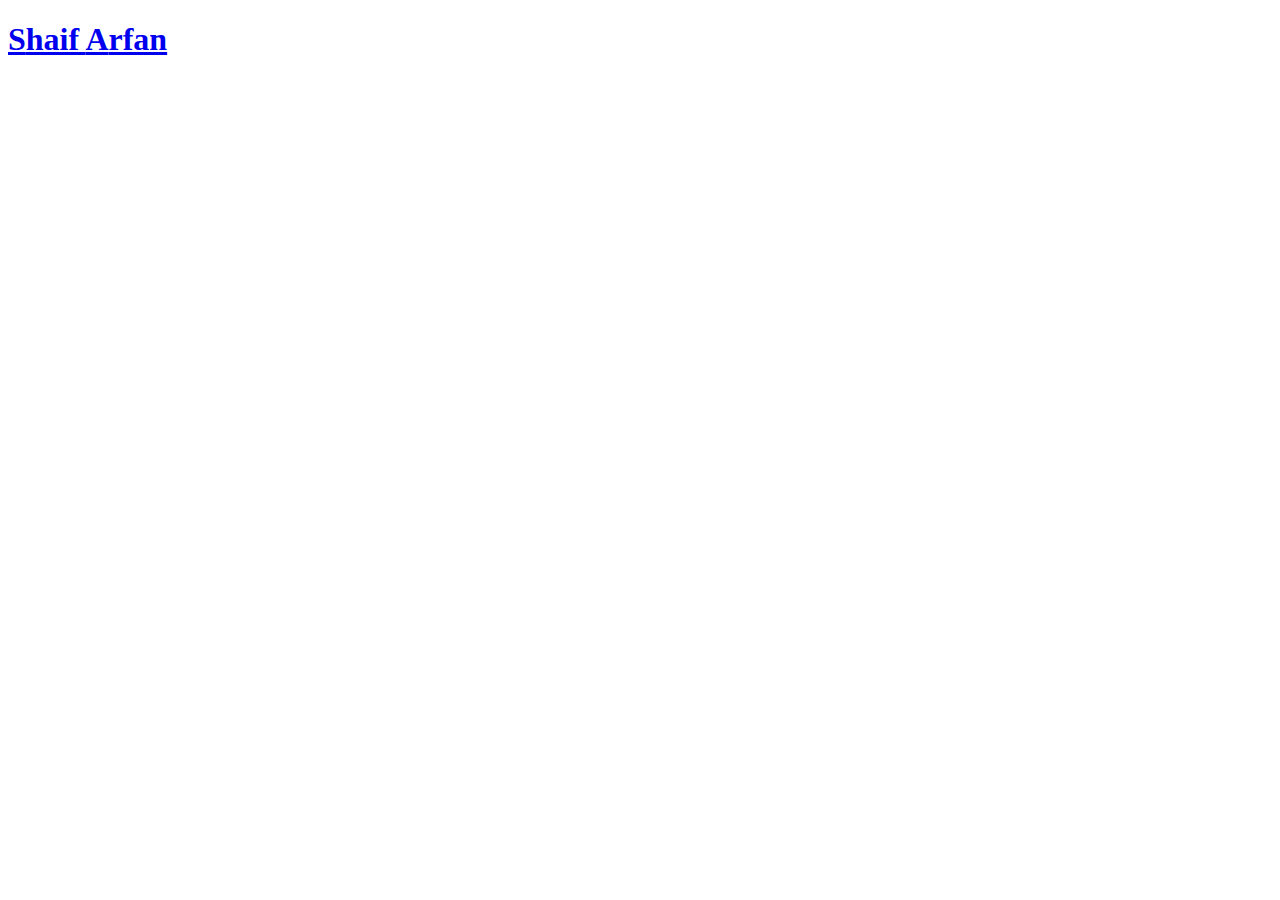
==== index.html @ 205c917c "Update index.html" ====
<!DOCTYPE html>
<html lang="en">

<head>
  <meta charset="UTF-8">
  <meta name="viewport" content="width=device-width, initial-scale=1.0">
  <link rel="stylesheet" href="styles.css">
  <title>Paracle Games</title>
</head>

<body>
  <!-- Header -->
  <section id="header">
    <div class="header container">
      <div class="nav-bar">
        <div class="brand">
          <a href="#hero">
            <h1><span>S</span>haif <span>A</span>rfan</h1>
          </a>
---- styles.css ----
/* navbar container */
  .navbar {
  overflow: hidden;
  background-color: #fc0303;
  font-family: Trebuchet MS;
  }

  /* links inside navbar */ 

  .navbar a {
  float: top;
  font-size: 16px;
  color: #ff9603;
  text-align: center;
  padding: 14px 16px;
  text-decoration: none;
  }

  /*dropdown container */
  .dropdown {
  float: center;
  overflow: hidden;
  }

  /* dropdpwn button */
  .dropdown .dropbtn {
  font-size 16px;
  border: 1px;
  outline: 1px;
  color: ff9603;
  padding: 14px 16px;
  background-colo: inherit;
  font-family: inherit;
  margin: 0;
  }

  .navbar a:hover ,
  .dropdown:hover .dropbtn {
  background-color: #0342ff;
  }

  /* dropdown content */

  .dropdown-content {
  display:none;
  position: absolute;
  background-color: #fc0303;
  min-width: 160px;
  box-shadow: 0px 8px 16px 0px rgba(0,0,0,0.2);
  z-index: 1;
  }

  /* links inside */
  .dropdown-content a {
  float: none;
  color: black;
  padding: 12px 16px;
  text-decoration: none;
  display: block;
  text-align: center;

  }

  .dropdown-content a:hover {
  background-color: #ddd;
  }

  .dropdown:hover .dropdown-content {
  display: block;
  }
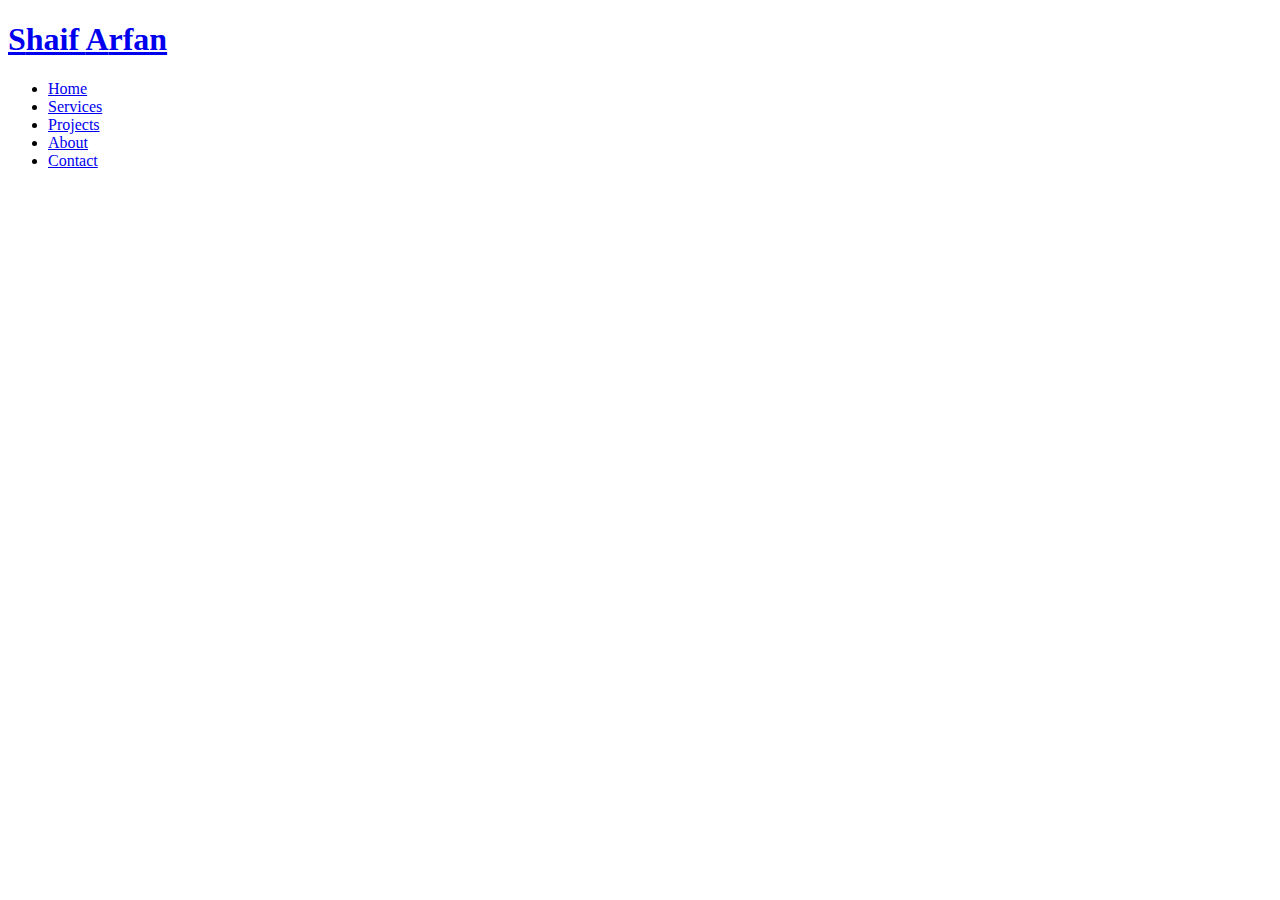
==== commit 57aa791a: "Update index.html" ====
--- a/index.html
+++ b/index.html
@@ -17,3 +17,19 @@
           <a href="#hero">
             <h1><span>S</span>haif <span>A</span>rfan</h1>
           </a>
+        </div>
+        <div class="nav-list">
+          <div class="hamburger">
+            <div class="bar"></div>
+          </div>
+          <ul>
+            <li><a href="#hero" data-after="Home">Home</a></li>
+            <li><a href="#services" data-after="Service">Services</a></li>
+            <li><a href="#projects" data-after="Projects">Projects</a></li>
+            <li><a href="#about" data-after="About">About</a></li>
+            <li><a href="#contact" data-after="Contact">Contact</a></li>
+          </ul>
+        </div>
+      </div>
+    </div>
+  </section>
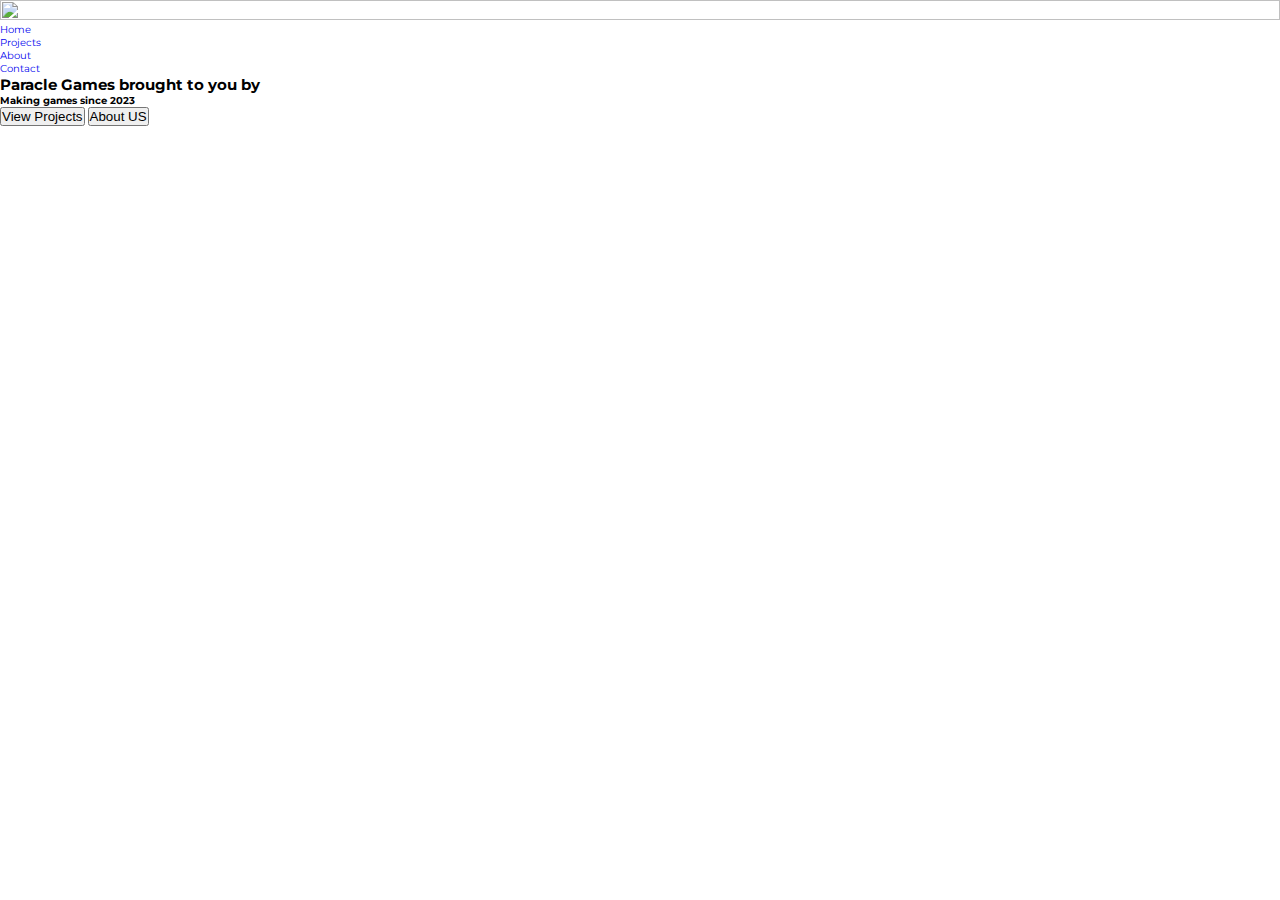
==== commit 60ae7f97: "Update index.html" ====
--- a/index.html
+++ b/index.html
@@ -1,35 +1,31 @@
 <!DOCTYPE html>
 <html lang="en">
-
-<head>
-  <meta charset="UTF-8">
-  <meta name="viewport" content="width=device-width, initial-scale=1.0">
-  <link rel="stylesheet" href="styles.css">
-  <title>Paracle Games</title>
-</head>
-
+<html>
+    <head>
+    <meta charset="UTF-8">
+    <title>Paracle Games</title>
+        <link rel="stylesheet" href='styles.css'>
+    </head>
 <body>
-  <!-- Header -->
-  <section id="header">
-    <div class="header container">
-      <div class="nav-bar">
-        <div class="brand">
-          <a href="#hero">
-            <h1><span>S</span>haif <span>A</span>rfan</h1>
-          </a>
+    <div class="banner">
+    <div class="navbar">
+        <img src="parcle-games-logo.png.png">
+        <ul>
+        <li><a href="#" data-after="Home">Home</a></li>
+        <li><a href="#" data-after="Projects">Projects</a></li>
+        <li><a href="#" data-after="About">About</a></li>
+        <li><a href="#" data-after="Contact">Contact</a></li>
+        </ul>
         </div>
-        <div class="nav-list">
-          <div class="hamburger">
-            <div class="bar"></div>
-          </div>
-          <ul>
-            <li><a href="#hero" data-after="Home">Home</a></li>
-            <li><a href="#services" data-after="Service">Services</a></li>
-            <li><a href="#projects" data-after="Projects">Projects</a></li>
-            <li><a href="#about" data-after="About">About</a></li>
-            <li><a href="#contact" data-after="Contact">Contact</a></li>
-          </ul>
+        
+    <div class="content">
+        <h2>Paracle Games brought to you by</h2>
+        <h4>Making games since 2023</h4>
+        <div>
+            <button type="button"><span></span>View Projects</button>
+            <button type="button"><span></span>About US</button>
         </div>
-      </div>
+        </div>
     </div>
-  </section>
+    </body>
+</html>
--- a/styles.css
+++ b/styles.css
@@ -1,70 +1,72 @@
-/* navbar container */
-  .navbar {
-  overflow: hidden;
-  background-color: #fc0303;
-  font-family: Trebuchet MS;
-  }
+@import 'https://fonts.googleapis.com/css?family=Montserrat:300, 400, 700&display=swap';
+* {
+	padding: 0;
+	margin: 0;
+	box-sizing: border-box;
+}
+html {
+	font-size: 10px;
+	font-family: 'Montserrat', sans-serif;
+	scroll-behavior: smooth;
+}
+a {
+	text-decoration: none;
+}
+.container {
+	min-height: 100vh;
+	width: 100%;
+	display: flex;
+	align-items: center;
+	justify-content: center;
+}
+img {
+	height: 100%;
+	width: 100%;
+	object-fit: cover;
+}
+p {
+	color: black;
+	font-size: 1.4rem;
+	margin-top: 5px;
+	line-height: 2.5rem;
+	font-weight: 300;
+	letter-spacing: 0.05rem;
+}
+.section-title {
+	font-size: 4rem;
+	font-weight: 300;
+	color: black;
+	margin-bottom: 10px;
+	text-transform: uppercase;
+	letter-spacing: 0.2rem;
+	text-align: center;
+}
+.section-title span {
+	color: crimson;
+}
 
-  /* links inside navbar */ 
-
-  .navbar a {
-  float: top;
-  font-size: 16px;
-  color: #ff9603;
-  text-align: center;
-  padding: 14px 16px;
-  text-decoration: none;
-  }
-
-  /*dropdown container */
-  .dropdown {
-  float: center;
-  overflow: hidden;
-  }
-
-  /* dropdpwn button */
-  .dropdown .dropbtn {
-  font-size 16px;
-  border: 1px;
-  outline: 1px;
-  color: ff9603;
-  padding: 14px 16px;
-  background-colo: inherit;
-  font-family: inherit;
-  margin: 0;
-  }
-
-  .navbar a:hover ,
-  .dropdown:hover .dropbtn {
-  background-color: #0342ff;
-  }
-
-  /* dropdown content */
-
-  .dropdown-content {
-  display:none;
-  position: absolute;
-  background-color: #fc0303;
-  min-width: 160px;
-  box-shadow: 0px 8px 16px 0px rgba(0,0,0,0.2);
-  z-index: 1;
-  }
-
-  /* links inside */
-  .dropdown-content a {
-  float: none;
-  color: black;
-  padding: 12px 16px;
-  text-decoration: none;
-  display: block;
-  text-align: center;
-
-  }
-
-  .dropdown-content a:hover {
-  background-color: #ddd;
-  }
-
-  .dropdown:hover .dropdown-content {
-  display: block;
-  }
+.cta {
+	display: inline-block;
+	padding: 10px 30px;
+	color: white;
+	background-color: transparent;
+	border: 2px solid crimson;
+	font-size: 2rem;
+	text-transform: uppercase;
+	letter-spacing: 0.1rem;
+	margin-top: 30px;
+	transition: 0.3s ease;
+	transition-property: background-color, color;
+}
+.cta:hover {
+	color: white;
+	background-color: crimson;
+}
+.brand h1 {
+	font-size: 3rem;
+	text-transform: uppercase;
+	color: white;
+}
+.brand h1 span {
+	color: crimson;
+}
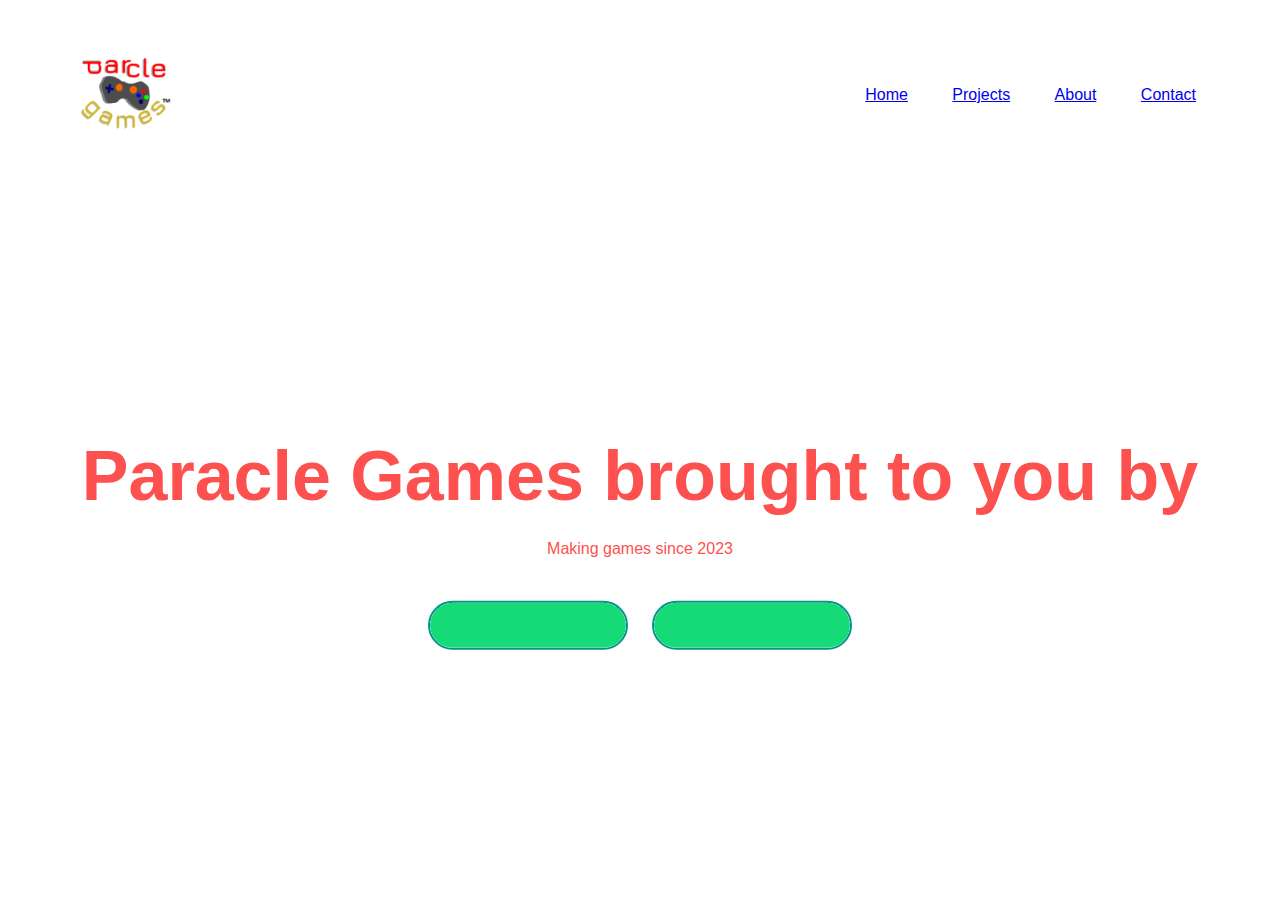
==== commit 178139a1: "Update index.html" ====
--- a/index.html
+++ b/index.html
@@ -3,24 +3,24 @@
 <html>
     <head>
     <meta charset="UTF-8">
-    <title>Paracle Games</title>
+    <title>Parcle Games</title>
         <link rel="stylesheet" href='styles.css'>
     </head>
 <body>
     <div class="banner">
     <div class="navbar">
-        <img src="parcle-games-logo.png.png">
+        <img src="background.png" class="logo">
         <ul>
-        <li><a href="#" data-after="Home">Home</a></li>
-        <li><a href="#" data-after="Projects">Projects</a></li>
-        <li><a href="#" data-after="About">About</a></li>
-        <li><a href="#" data-after="Contact">Contact</a></li>
+        <li><a href="https://github.com/Ultimatetinycellstuan/Ultimatetinycellstuan.github.io/pages/Home.html" data-after="Home">Home</a></li>
+        <li><a href="Projects.html" data-after="Projects">Projects</a></li>
+        <li><a href="About.html" data-after="About">About</a></li>
+        <li><a href="Contacts.html" data-after="Contact">Contact</a></li>
         </ul>
         </div>
         
     <div class="content">
-        <h2>Paracle Games brought to you by</h2>
-        <h4>Making games since 2023</h4>
+        <h1>Paracle Games brought to you by</h1>
+        <p>Making games since 2023</p>
         <div>
             <button type="button"><span></span>View Projects</button>
             <button type="button"><span></span>About US</button>
--- a/styles.css
+++ b/styles.css
@@ -1,72 +1,99 @@
-@import 'https://fonts.googleapis.com/css?family=Montserrat:300, 400, 700&display=swap';
-* {
-	padding: 0;
-	margin: 0;
-	box-sizing: border-box;
+*{
+    margin :0;
+    padding:0;
+    font-family: sans-serif;
 }
-html {
-	font-size: 10px;
-	font-family: 'Montserrat', sans-serif;
-	scroll-behavior: smooth;
+.banner{
+    width:100%;
+    height:100vh;
+    background-image:linear-
+        gradient(rgba(0,0,0,0.75)),rgba(0,0,0,0.75),url(background.png);
+    background-size: cover;
+    background-position: center;
 }
-a {
-	text-decoration: none;
+.navbar{
+    width:90%;
+    margin:auto;
+    padding: 35px 0;
+    display:flex;
+    align-items: center;
+    justify-content: space-between;
 }
-.container {
-	min-height: 100vh;
-	width: 100%;
-	display: flex;
-	align-items: center;
-	justify-content: center;
+.logo{
+    width:120px;
+    cursor:pointer;
 }
-img {
-	height: 100%;
-	width: 100%;
-	object-fit: cover;
+.navbar ul li{
+    list-style: none;
+    display: inline-block;
+    margin: 0 20px;
+    position: relative;
 }
-p {
-	color: black;
-	font-size: 1.4rem;
-	margin-top: 5px;
-	line-height: 2.5rem;
-	font-weight: 300;
-	letter-spacing: 0.05rem;
+.navbar ui li a{
+    text-decoration: none;
+    color:#fff;
+    text-transform: uppercase;
 }
-.section-title {
-	font-size: 4rem;
-	font-weight: 300;
-	color: black;
-	margin-bottom: 10px;
-	text-transform: uppercase;
-	letter-spacing: 0.2rem;
-	text-align: center;
+.navbar ui li::after{
+    content: '';
+    height:3px;
+    width: 100%;
+    background: #dcfc83;
+    position:absolute;
+    left:0;
+    bottom:-10px;
 }
-.section-title span {
-	color: crimson;
+.navbar ui li:hover::after{
+    width: 100%;
+    
 }
-
-.cta {
-	display: inline-block;
-	padding: 10px 30px;
-	color: white;
-	background-color: transparent;
-	border: 2px solid crimson;
-	font-size: 2rem;
-	text-transform: uppercase;
-	letter-spacing: 0.1rem;
-	margin-top: 30px;
-	transition: 0.3s ease;
-	transition-property: background-color, color;
+.content{
+    width: 100%;
+    position:absolute;
+    top: 50%;
+    transform: translateY(-30%);
+    text-align: center;
+    color: #fd514f;
 }
-.cta:hover {
-	color: white;
-	background-color: crimson;
+.content h1{
+    font-size: 70px;
+    margin-top: 80px;
 }
-.brand h1 {
-	font-size: 3rem;
-	text-transform: uppercase;
-	color: white;
+.content p{
+    margin: 20px;
+    font-weight: 100;
+    line-height: 25px;
+    
 }
-.brand h1 span {
-	color: crimson;
+button{
+    width: 200px;
+    padding: 15px 0;
+    text-align: center;
+    margin: 20px 10px;
+    border-radius: 25px;
+    font-weight: bold;
+    border:2px solid #009688;
+    background: transparent;
+    color:#0cf3dd;
+    cursor:pointer;
+    position: relative;
+    overflow: hidden;
+    
 }
+span{
+    background: #16d977;
+    height:100%;
+    width:100%;
+    border-radius: 25px;
+    position: absolute;
+    left: 0;
+    bottom:0;
+    z-index: 1;
+    transition: 0.5s;
+}
+button:hover span{
+    width: 100%
+}
+button:hover{
+    border: none;
+}
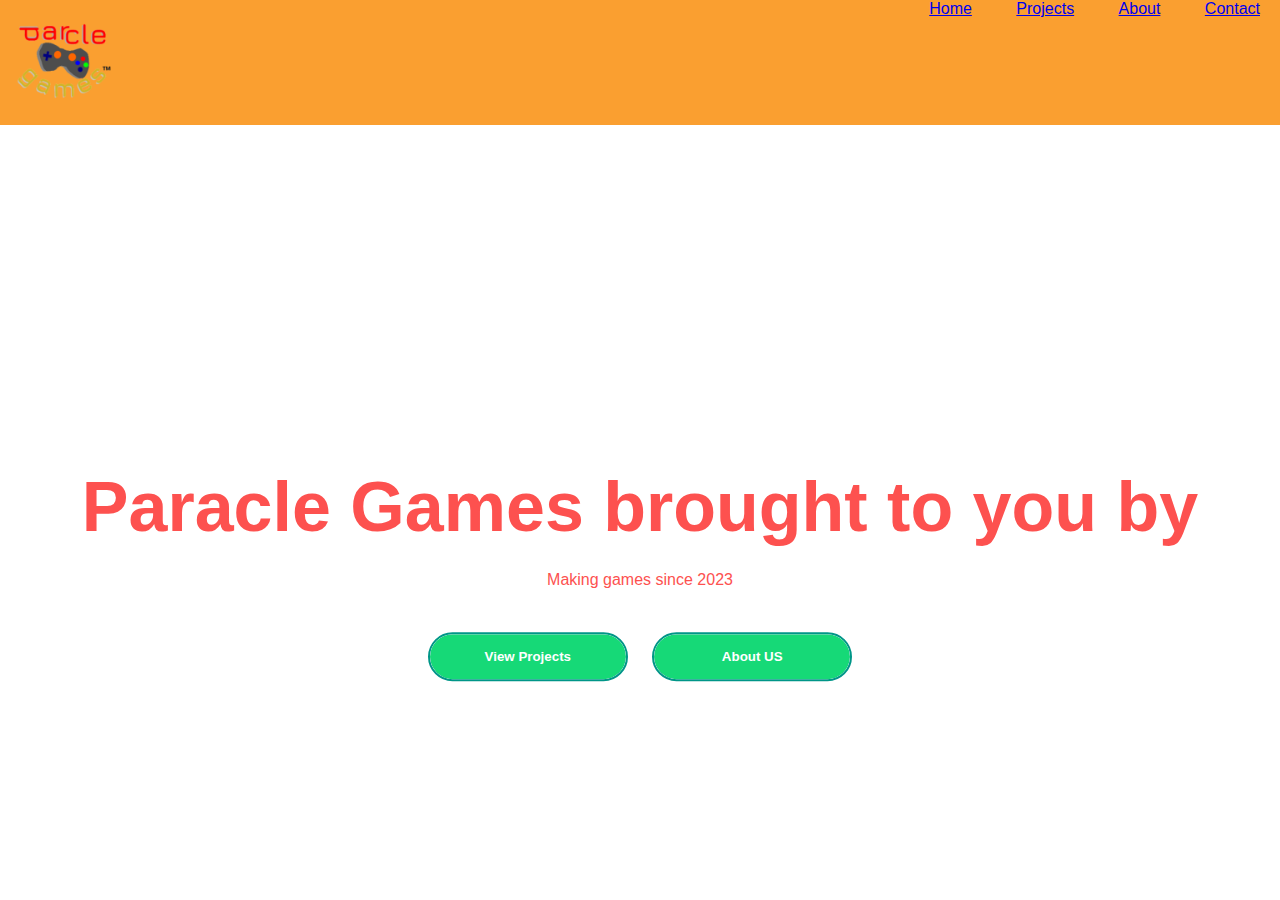
==== commit c89f1cee: "Update index.html" ====
--- a/index.html
+++ b/index.html
@@ -11,10 +11,10 @@
     <div class="navbar">
         <img src="background.png" class="logo">
         <ul>
-        <li><a href="https://github.com/Ultimatetinycellstuan/Ultimatetinycellstuan.github.io/pages/Home.html" data-after="Home">Home</a></li>
-        <li><a href="Projects.html" data-after="Projects">Projects</a></li>
-        <li><a href="About.html" data-after="About">About</a></li>
-        <li><a href="Contacts.html" data-after="Contact">Contact</a></li>
+        <li><a href="/pages/index.html" data-after="Home">Home</a></li>
+        <li><a href="pages/Project.html" data-after="Projects">Projects</a></li>
+        <li><a href="pages/About.html" data-after="About">About</a></li>
+        <li><a href="/pages/Contact.html" data-after="Contact">Contact</a></li>
         </ul>
         </div>
         
--- a/styles.css
+++ b/styles.css
@@ -7,20 +7,21 @@
     width:100%;
     height:100vh;
     background-image:linear-
-        gradient(rgba(0,0,0,0.75)),rgba(0,0,0,0.75),url(background.png);
+        gradient(rgba(0,0,0,0.75)),rgba(0,0,0,0.75),url(FP_games.webp);
     background-size: cover;
     background-position: center;
 }
 .navbar{
-    width:90%;
+    background:#fa9f30;
+    width:100%;
     margin:auto;
-    padding: 35px 0;
+    padding: 15px 5;
     display:flex;
-    align-items: center;
+    align-items: top;
     justify-content: space-between;
 }
 .logo{
-    width:120px;
+    width:125px;
     cursor:pointer;
 }
 .navbar ul li{
@@ -51,7 +52,7 @@
     width: 100%;
     position:absolute;
     top: 50%;
-    transform: translateY(-30%);
+    transform: translateY(-20%);
     text-align: center;
     color: #fd514f;
 }
@@ -74,7 +75,7 @@
     font-weight: bold;
     border:2px solid #009688;
     background: transparent;
-    color:#0cf3dd;
+    color:#fff;
     cursor:pointer;
     position: relative;
     overflow: hidden;
@@ -88,7 +89,7 @@
     position: absolute;
     left: 0;
     bottom:0;
-    z-index: 1;
+    z-index: -1;
     transition: 0.5s;
 }
 button:hover span{
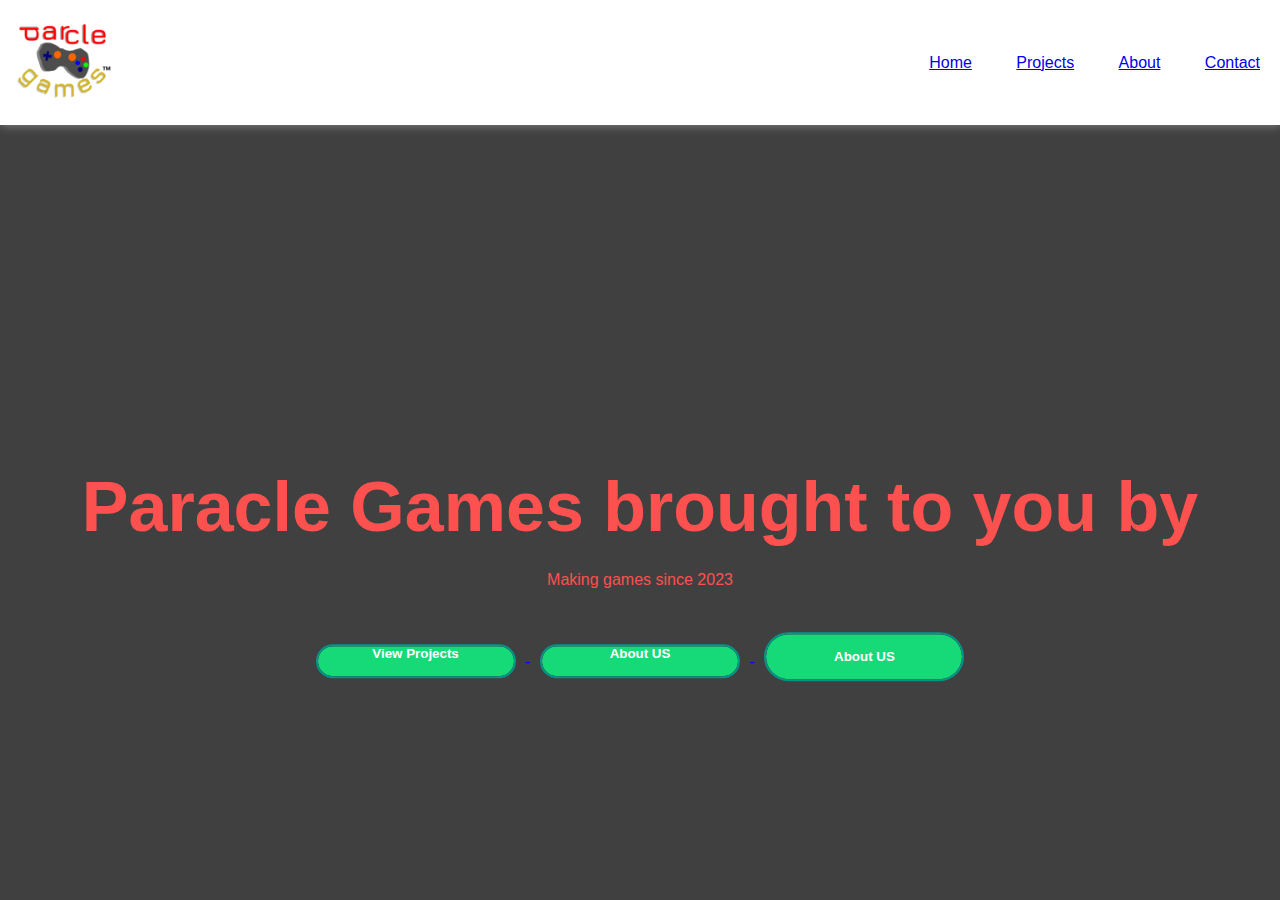
==== commit 6d61a224: "Update index.html" ====
--- a/index.html
+++ b/index.html
@@ -11,7 +11,7 @@
     <div class="navbar">
         <img src="background.png" class="logo">
         <ul>
-        <li><a href="/pages/index.html" data-after="Home">Home</a></li>
+        <li><a href="/" data-after="Home">Home</a></li>
         <li><a href="pages/Project.html" data-after="Projects">Projects</a></li>
         <li><a href="pages/About.html" data-after="About">About</a></li>
         <li><a href="/pages/Contact.html" data-after="Contact">Contact</a></li>
@@ -22,7 +22,16 @@
         <h1>Paracle Games brought to you by</h1>
         <p>Making games since 2023</p>
         <div>
-            <button type="button"><span></span>View Projects</button>
+            <a href="pages/Project.html">
+    <button type="button">
+        <span>View Projects</span>
+    </button>
+</a>
+<a href="pages/About.html">
+    <button type="button">
+        <span>About US</span>
+    </button>
+</a>
             <button type="button"><span></span>About US</button>
         </div>
         </div>
--- a/styles.css
+++ b/styles.css
@@ -6,19 +6,19 @@
 .banner{
     width:100%;
     height:100vh;
-    background-image:linear-
-        gradient(rgba(0,0,0,0.75)),rgba(0,0,0,0.75),url(FP_games.webp);
+    background-image: linear-gradient(rgba(0,0,0,0.75), rgba(0,0,0,0.75)), url(https://raw.githubusercontent.com/Ultimatetinycellstuan/Ultimatetinycellstuan.github.io/main/FP_games.png);
     background-size: cover;
     background-position: center;
 }
 .navbar{
-    background:#fa9f30;
+    background:#fff;
     width:100%;
     margin:auto;
-    padding: 15px 5;
+    padding: 15px 2;
     display:flex;
-    align-items: top;
+    align-items: center;
     justify-content: space-between;
+    box-shadow: 1px 1px 9px grey;
 }
 .logo{
     width:125px;
